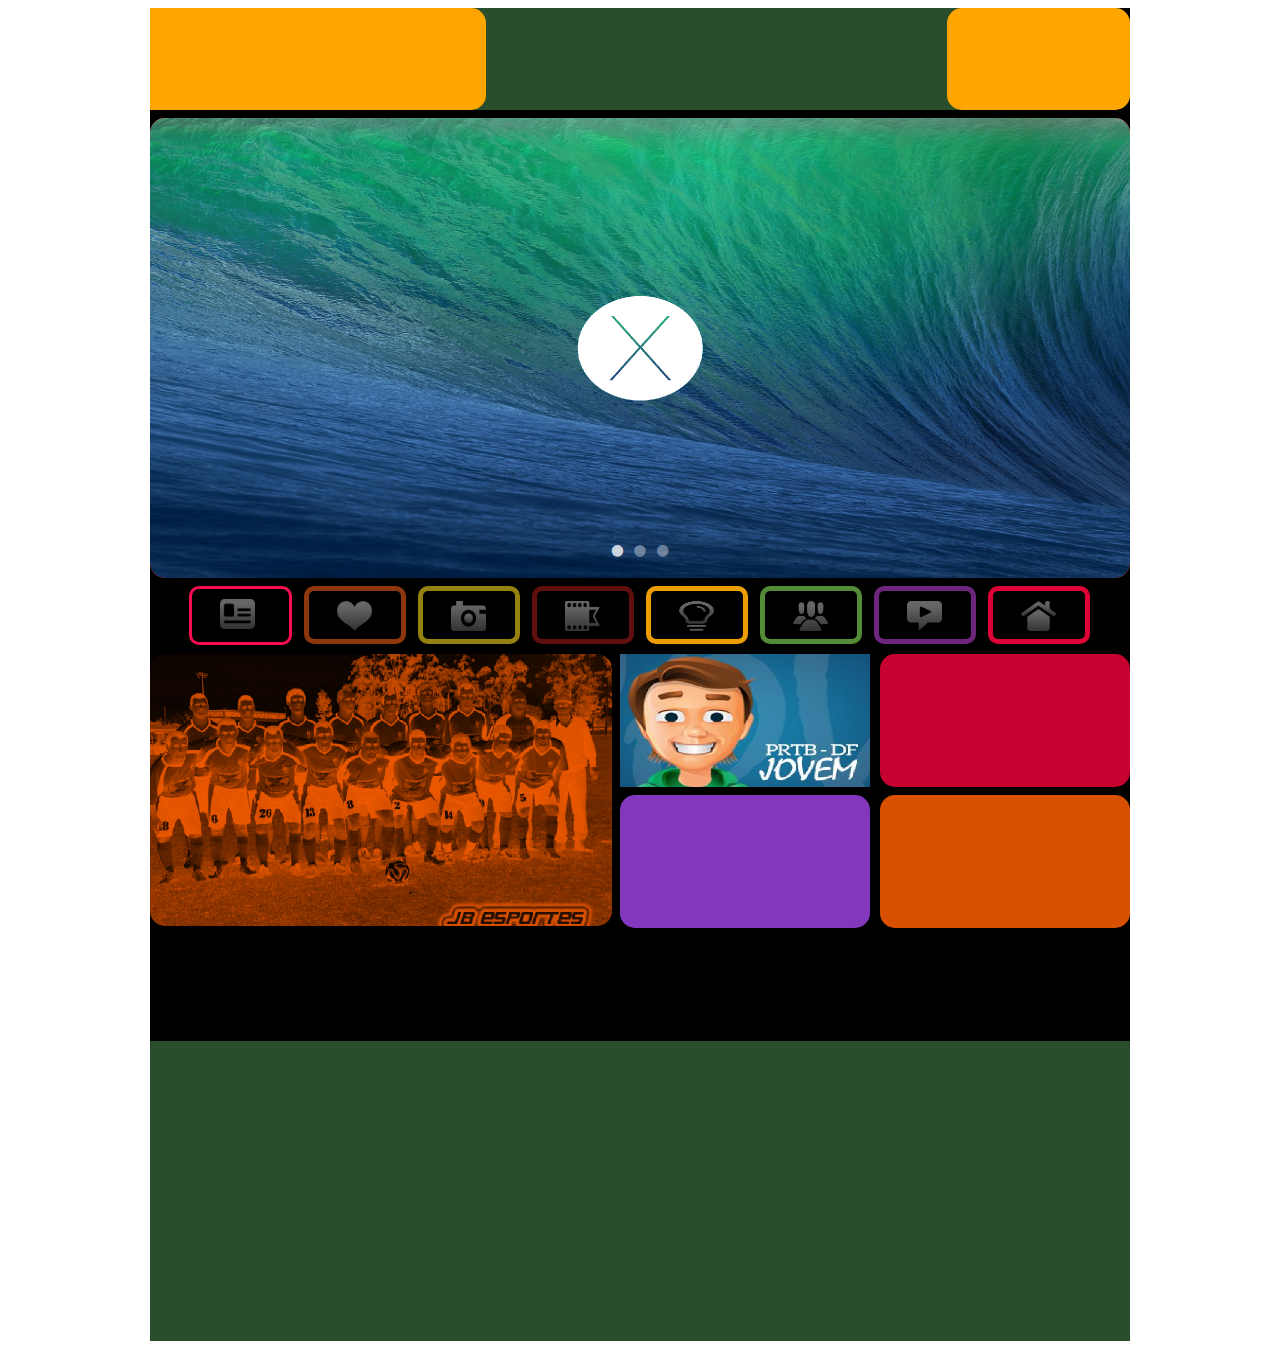
==== index.html @ 0f6cc9ff "First Commit" ====
<!DOCTYPE html PUBLIC "-//W3C//DTD XHTML 1.0 Transitional//EN" "http://www.w3.org/TR/xhtml1/DTD/xhtml1-transitional.dtd">
<html xmlns="http://www.w3.org/1999/xhtml">
<head>
<meta http-equiv="Content-Type" content="text/html; charset=UTF-8" />
<title>Untitled Document</title>

<link rel="stylesheet" href="css/estilo.css" type="text/css">
<link rel="stylesheet" href="css/gallery.theme.css">
<link rel="stylesheet" href="css/gallery.min.css">

</head>
<div id="main">
    <div id="header">
        <div id="logo"></div>
        <div id="social"></div>
    </div>
    <div id="content">
        <div id="slides">
            <div class="gallery items-3">
                <div id="item-1" class="control-operator"></div>
                <div id="item-2" class="control-operator"></div>
                <div id="item-3" class="control-operator"></div>

                <figure class="item">
                    <img src="images/slide1.png">
                </figure>

                <figure class="item">
                    <img src="images/slide1.png">
                </figure>

                <figure class="item">
                    <img src="images/slide1.png">
                </figure>

                <div class="controls">
                    <a href="#item-1" class="control-button">•</a>
                    <a href="#item-2" class="control-button">•</a>
                    <a href="#item-3" class="control-button">•</a>
                </div>
            </div>
        </div>

        
        <div id="barra-menu">
               <div class="botao1">
                   <img src="images/icons/icon1.png">
               </div>
               <div class="botao2">
                   <img src="images/icons/icon2.png">
               </div>
               <div class="botao3">
                   <img src="images/icons/icon3.png">
               </div>
               <div class="botao4">
                   <img src="images/icons/icon4.png"> 
               </div>
               <div class="botao5">
                   <img src="images/icons/icon5.png">
               </div>
               <div class="botao6">
                   <img src="images/icons/icon6.png">
               </div>
               <div class="botao7">
                   <img src="images/icons/icon9.png">
               </div>
               <div class="botao8">
                   <img src="images/icons/icon8.png">
               </div>
               
        </div>
        <div id="conteudos-central">
            <div id="conteudos-esquerda">
                <img src="images/img.png">
            </div>
            <div id="conteudos-direita">
                <div id="direita-top">
                    <div id="direita-top-esq">
                        <img src="images/jovem.png">
                    </div>
                    <div id="direita-top-dir"></div>
                </div>
                <div id="direita-bottom">
                    <div id="direita-bot-esq"></div>
                    <div id="direita-bot-dir"></div>
                </div>
            </div>
        </div>
    </div>
    <div id="footer">
        <div id="footer-infos">
            
        </div>
        <div id="footer-menu">
            
        </div>
    </div>
    </div>
    
    <div id="chat">
            <!-- begin olark code -->
<script data-cfasync="false" type='text/javascript'>/*<![CDATA[*/window.olark||(function(c){var f=window,d=document,l=f.location.protocol=="https:"?"https:":"http:",z=c.name,r="load";var nt=function(){
f[z]=function(){
(a.s=a.s||[]).push(arguments)};var a=f[z]._={
},q=c.methods.length;while(q--){(function(n){f[z][n]=function(){
f[z]("call",n,arguments)}})(c.methods[q])}a.l=c.loader;a.i=nt;a.p={
0:+new Date};a.P=function(u){
a.p[u]=new Date-a.p[0]};function s(){
a.P(r);f[z](r)}f.addEventListener?f.addEventListener(r,s,false):f.attachEvent("on"+r,s);var ld=function(){function p(hd){
hd="head";return["<",hd,"></",hd,"><",i,' onl' + 'oad="var d=',g,";d.getElementsByTagName('head')[0].",j,"(d.",h,"('script')).",k,"='",l,"//",a.l,"'",'"',"></",i,">"].join("")}var i="body",m=d[i];if(!m){
return setTimeout(ld,100)}a.P(1);var j="appendChild",h="createElement",k="src",n=d[h]("div"),v=n[j](d[h](z)),b=d[h]("iframe"),g="document",e="domain",o;n.style.display="none";m.insertBefore(n,m.firstChild).id=z;b.frameBorder="0";b.id=z+"-loader";if(/MSIE[ ]+6/.test(navigator.userAgent)){
b.src="javascript:false"}b.allowTransparency="true";v[j](b);try{
b.contentWindow[g].open()}catch(w){
c[e]=d[e];o="javascript:var d="+g+".open();d.domain='"+d.domain+"';";b[k]=o+"void(0);"}try{
var t=b.contentWindow[g];t.write(p());t.close()}catch(x){
b[k]=o+'d.write("'+p().replace(/"/g,String.fromCharCode(92)+'"')+'");d.close();'}a.P(2)};ld()};nt()})({
loader: "static.olark.com/jsclient/loader0.js",name:"olark",methods:["configure","extend","declare","identify"]});
/* custom configuration goes here (www.olark.com/documentation) */
olark.identify('1331-136-10-3787');/*]]>*/</script><noscript><a href="https://www.olark.com/site/1331-136-10-3787/contact" title="Contact us" target="_blank">Questions? Feedback?</a> powered by <a href="http://www.olark.com?welcome" title="Olark live chat software">Olark live chat software</a></noscript>
<!-- end olark code -->
        </div>
<body>
</body>
</html>
---- css/estilo.css ----
#main {
    height:auto:;
    width:980px;
    background:#000;
    margin:auto;
    position: relative;
}    


#header {
    width:980px;
    height:102px;
    background: #2a4e2c;
    border-radius:15px 15px 15px 15px;
    -webkit-border-radius:15px 15px 15px 15px;
    -moz-border-radius:15px 15px 15px 15px;
    
}
#logo {
 width:336px;
    height:102px;
    background:orange;
    float:left;
    border-radius:0 15px 15px 0;
    -webkit-border-radius:0 15px 15px 0;
    -moz-border-radius:15px 15px 15px 0;
    
}
#social{
    width:183px;
    height:102px;
    background:orange;
    float:right;
    border-radius:15px 15px 15px 15px;
    -webkit-border-radius:15px 15px 15px 15px;
    -moz-border-radius:15px 15px 15px 15px;
    
}

#content {
    width: 980px;
    height: 1223px;
    background: #000;
    margin: 8px 0 8px 0;
    border-radius:15px 15px 15px 15px;
    -webkit-border-radius:15px 15px 15px 15px;
    -moz-border-radius:15px 15px 15px 15px;
    
}



#barra-menu {
    width:960px;
    height: 60px;
    margin:8px 0 0 39px;
    border-radius:15px 15px 15px 15px;
    -webkit-border-radius:15px 15px 15px 15px;
    -moz-border-radius:15px 15px 15px 15px;
}

#barra-menu img{
    width:35px;
    height: 30px;
    margin:10px 0 0 28px;


}
            
.botao1 {
    float:left;
    margin-right:12px;
    width:97px;
    height: 53px;
    background:transparent;
    border-radius: 10px 10px 10px 10px;
    -moz-border-radius: 10px 10px 10px 10px;
    -webkit-border-radius: 10px 10px 10px 10px;
    border: 3px solid #fa0d50;  
}
.botao1:hover {
    float:left;
    margin-right:12px;
    width:97px;
    height: 53px;
    background: rgba(247,215,210,1);
background: -moz-linear-gradient(top, rgba(247,215,210,1) 0%, rgba(246,41,12,1) 51%, rgba(231,56,39,1) 82%, rgba(231,56,39,1) 100%);
background: -webkit-gradient(left top, left bottom, color-stop(0%, rgba(247,215,210,1)), color-stop(51%, rgba(246,41,12,1)), color-stop(82%, rgba(231,56,39,1)), color-stop(100%, rgba(231,56,39,1)));
background: -webkit-linear-gradient(top, rgba(247,215,210,1) 0%, rgba(246,41,12,1) 51%, rgba(231,56,39,1) 82%, rgba(231,56,39,1) 100%);
background: -o-linear-gradient(top, rgba(247,215,210,1) 0%, rgba(246,41,12,1) 51%, rgba(231,56,39,1) 82%, rgba(231,56,39,1) 100%);
background: -ms-linear-gradient(top, rgba(247,215,210,1) 0%, rgba(246,41,12,1) 51%, rgba(231,56,39,1) 82%, rgba(231,56,39,1) 100%);
background: linear-gradient(to bottom, rgba(247,215,210,1) 0%, rgba(246,41,12,1) 51%, rgba(231,56,39,1) 82%, rgba(231,56,39,1) 100%);
filter: progid:DXImageTransform.Microsoft.gradient( startColorstr='#f7d7d2', endColorstr='#e73827', GradientType=0 );
    border-radius: 10px 10px 10px 10px;
    -moz-border-radius: 10px 10px 10px 10px;
    -webkit-border-radius: 10px 10px 10px 10px;
    border: 3px solid #fa0d50;  
}

.botao2 {
    float:left;
    margin-right:12px;
    width: 92px;
    height: 48px;
    background:transparent;
    border-radius: 10px 10px 10px 10px;
    -moz-border-radius: 10px 10px 10px 10px;
    -webkit-border-radius: 10px 10px 10px 10px;
    border: 5px solid #8E370D;  
}
.botao3 {
    float:left;
    margin-right:12px;
    width:92px;
    height: 48px;
   background:transparent;
    border-radius: 10px 10px 10px 10px;
    -moz-border-radius: 10px 10px 10px 10px;
    -webkit-border-radius: 10px 10px 10px 10px;
    border: 5px solid #95810F;     
}
.botao4 {
    float:left;
    margin-right:12px;
    width:92px;
    height: 48px;
    background:transparent;
    border-radius: 10px 10px 10px 10px;
    -moz-border-radius: 10px 10px 10px 10px;
    -webkit-border-radius: 10px 10px 10px 10px;
    border: 5px solid #5F0F0D;     
}
.botao5 {
    float:left;
    margin-right:12px;
    width:92px;
    height: 48px;
    background:transparent;
    border-radius: 10px 10px 10px 10px;
    -moz-border-radius: 10px 10px 10px 10px;
    -webkit-border-radius: 10px 10px 10px 10px;
    border: 5px solid #ED9C04;    
}
.botao6 {
    float:left;
    margin-right:12px;
    width:92px;
    height: 48px;
    background:transparent;
    border-radius: 10px 10px 10px 10px;
    -moz-border-radius: 10px 10px 10px 10px;
    -webkit-border-radius: 10px 10px 10px 10px;
    border: 5px solid #548B37;  
}
.botao7 {
    float:left;
    margin-right:12px;
    width:92px;
    height: 48px;
    background:transparent;
    border-radius: 10px 10px 10px 10px;
    -moz-border-radius: 10px 10px 10px 10px;
    -webkit-border-radius: 10px 10px 10px 10px;
    border: 5px solid #6D267C;    
}
.botao8 {
    float:left;
    margin-right:12px;
    width:92px;
    height: 48px;
    background:transparent;
    border-radius: 10px 10px 10px 10px;
    -moz-border-radius: 10px 10px 10px 10px;
    -webkit-border-radius: 10px 10px 10px 10px;
    border: 5px solid #DE0336;    
}

#video {
    padding-top: 70px;
    width: 960px;
    height: 500px;
}

#conteudos-central {
    height: 272px;
    width: 980px;
    position: absolute;
    background:;
    margin-top:8px;
}

#conteudos-esquerda {
    float:left;
    left: 0px;
    top:0px;
    width: 462px;
    height: 272px;
    position:relative;
    background:#F25A00;
    border-radius:15px 15px 15px 15px;
    -webkit-border-radius:15px 15px 15px 15px;
    -moz-border-radius:15px 15px 15px 15px; 
        
}

#conteudos-direita {
   float: right;
    width: 510px;
    height: 272px;
    position: relative;
    border-radius:15px 15px 15px 15px;
    -webkit-border-radius:15px 15px 15px 15px;
    -moz-border-radius:15px 15px 15px 15px; 
    
}
#direita-top{
    width:510px;
    height: 133px;
    
    margin-bottom:8px;
    border-radius:15px 15px 15px 15px;
    -webkit-border-radius:15px 15px 15px 15px;
    -moz-border-radius:15px 15px 15px 15px; 
}
#direita-top-esq{
    width:250px;
    height:133px;
    background:#E89A03;
    float:left;
    border-radius:15px 15px 15px 15px;
    -webkit-border-radius:15px 15px 15px 15px;
    -moz-border-radius:15px 15px 15px 15px; 
}
#direita-top-dir{
    width:250px;
    height:133px;
    background:#C60230;
    float:right;
    border-radius:15px 15px 15px 15px;
    -webkit-border-radius:15px 15px 15px 15px;
    -moz-border-radius:15px 15px 15px 15px; 
}
#direita-bottom{
    width:510px;
    height: 133px;
    bottom:0;
    border-radius:15px 15px 15px 15px;
    -webkit-border-radius:15px 15px 15px 15px;
    -moz-border-radius:15px 15px 15px 15px; 
}
#direita-bot-esq{
    width:250px;
    height:133px;
    background:#8237BC;
    float:left;
    border-radius:15px 15px 15px 15px;
    -webkit-border-radius:15px 15px 15px 15px;
    -moz-border-radius:15px 15px 15px 15px; 
}
#direita-bot-dir{
    width:250px;
    height:133px;
    background:#D95100;
    float:right;
    border-radius:15px 15px 15px 15px;
    -webkit-border-radius:15px 15px 15px 15px;
    -moz-border-radius:15px 15px 15px 15px; 
}

#footer {
    width: 980px;
    height: 300px;
    background: #2a4e2c;
    position: absolute;
    margin: auto;
    bottom: 0;
}
---- css/gallery.theme.css ----
.gallery .control-button {
  color: #ccc;
  color: rgba(255, 255, 255, 0.4);
}

.gallery .control-button:hover {
  color: white;
  color: rgba(255, 255, 255, 0.8);
}

/*
	Theme controls how everything looks in Gallery CSS.
*/
.gallery {
  position: relative;
    margin: 0;
    padding:0;
    left:0;
    top:0;
    width:980px;
    height:460px;
    background:#D80B00;
    border-radius:15px 15px 15px 15px;
    -webkit-border-radius:15px 15px 15px 15px;
    -moz-border-radius:15px 15px 15px 15px;
}
.gallery .item {
  height: inherit;
    width: inherit;
    top:0;
    left:0;
    margin:0;
    padding:0;
    background:#D80B00;
    border-radius:15px 15px 15px 15px;
    -webkit-border-radius:15px 15px 15px 15px;
    -moz-border-radius:15px 15px 15px 15px;
  overflow: hidden;
  text-align: center;
}
.gallery .controls {
  position: absolute;
  bottom: 0;
  width: 100%;
  text-align: center;
}
.gallery .control-button {
  display: inline-block;
  margin: 0 .02em;
  font-size: 3em;
  text-align: center;
  text-decoration: none;
  transition: color .1s;
}
---- css/gallery.min.css ----
.gallery .control-operator:target~.controls .control-button{color:#ccc;color:rgba(255,255,255,.4)}.gallery .control-button:first-of-type,.gallery .control-operator:nth-of-type(1):target~.controls .control-button:nth-of-type(1),.gallery .control-operator:nth-of-type(2):target~.controls .control-button:nth-of-type(2),.gallery .control-operator:nth-of-type(3):target~.controls .control-button:nth-of-type(3),.gallery .control-operator:nth-of-type(4):target~.controls .control-button:nth-of-type(4),.gallery .control-operator:nth-of-type(5):target~.controls .control-button:nth-of-type(5){color:#fff;color:rgba(255,255,255,.8)}.gallery .item:first-of-type{position:static;pointer-events:auto;opacity:1}.gallery .item{position:absolute;top:0;left:0;width:100%;height:100%;pointer-events:none;opacity:0;transition:opacity .5s}.gallery .control-operator{display:none}.gallery .control-operator:target~.item{pointer-events:none;opacity:0;animation:none}.gallery .control-operator:target~.controls .control-button{animation:none}@keyframes controlAnimation-2{0%{color:#ccc;color:rgba(255,255,255,.4)}14.3%,50%{color:#fff;color:rgba(255,255,255,.8)}64.3%,100%{color:#ccc;color:rgba(255,255,255,.4)}}@keyframes galleryAnimation-2{0%{opacity:0}14.3%,50%{opacity:1}64.3%,100%{opacity:0}}.gallery .control-operator:nth-of-type(1):target~.item:nth-of-type(1){pointer-events:auto;opacity:1}.gallery .control-operator:nth-of-type(2):target~.item:nth-of-type(2){pointer-events:auto;opacity:1}.items-2.autoplay .control-button{animation:controlAnimation-2 14s infinite}.items-2.autoplay .item{animation:galleryAnimation-2 14s infinite}.items-2 .control-button:nth-of-type(1),.items-2 .item:nth-of-type(1){animation-delay:-2s}.items-2 .control-button:nth-of-type(2),.items-2 .item:nth-of-type(2){animation-delay:5s}@keyframes controlAnimation-3{0%{color:#ccc;color:rgba(255,255,255,.4)}9.5%,33.3%{color:#fff;color:rgba(255,255,255,.8)}42.9%,100%{color:#ccc;color:rgba(255,255,255,.4)}}@keyframes galleryAnimation-3{0%{opacity:0}9.5%,33.3%{opacity:1}42.9%,100%{opacity:0}}.gallery .control-operator:nth-of-type(1):target~.item:nth-of-type(1){pointer-events:auto;opacity:1}.gallery .control-operator:nth-of-type(2):target~.item:nth-of-type(2){pointer-events:auto;opacity:1}.gallery .control-operator:nth-of-type(3):target~.item:nth-of-type(3){pointer-events:auto;opacity:1}.items-3.autoplay .control-button{animation:controlAnimation-3 21s infinite}.items-3.autoplay .item{animation:galleryAnimation-3 21s infinite}.items-3 .control-button:nth-of-type(1),.items-3 .item:nth-of-type(1){animation-delay:-2s}.items-3 .control-button:nth-of-type(2),.items-3 .item:nth-of-type(2){animation-delay:5s}.items-3 .control-button:nth-of-type(3),.items-3 .item:nth-of-type(3){animation-delay:12s}@keyframes controlAnimation-4{0%{color:#ccc;color:rgba(255,255,255,.4)}7.1%,25%{color:#fff;color:rgba(255,255,255,.8)}32.1%,100%{color:#ccc;color:rgba(255,255,255,.4)}}@keyframes galleryAnimation-4{0%{opacity:0}7.1%,25%{opacity:1}32.1%,100%{opacity:0}}.gallery .control-operator:nth-of-type(1):target~.item:nth-of-type(1){pointer-events:auto;opacity:1}.gallery .control-operator:nth-of-type(2):target~.item:nth-of-type(2){pointer-events:auto;opacity:1}.gallery .control-operator:nth-of-type(3):target~.item:nth-of-type(3){pointer-events:auto;opacity:1}.gallery .control-operator:nth-of-type(4):target~.item:nth-of-type(4){pointer-events:auto;opacity:1}.items-4.autoplay .control-button{animation:controlAnimation-4 28s infinite}.items-4.autoplay .item{animation:galleryAnimation-4 28s infinite}.items-4 .control-button:nth-of-type(1),.items-4 .item:nth-of-type(1){animation-delay:-2s}.items-4 .control-button:nth-of-type(2),.items-4 .item:nth-of-type(2){animation-delay:5s}.items-4 .control-button:nth-of-type(3),.items-4 .item:nth-of-type(3){animation-delay:12s}.items-4 .control-button:nth-of-type(4),.items-4 .item:nth-of-type(4){animation-delay:19s}@keyframes controlAnimation-5{0%{color:#ccc;color:rgba(255,255,255,.4)}5.7%,20%{color:#fff;color:rgba(255,255,255,.8)}25.7%,100%{color:#ccc;color:rgba(255,255,255,.4)}}@keyframes galleryAnimation-5{0%{opacity:0}5.7%,20%{opacity:1}25.7%,100%{opacity:0}}.gallery .control-operator:nth-of-type(1):target~.item:nth-of-type(1){pointer-events:auto;opacity:1}.gallery .control-operator:nth-of-type(2):target~.item:nth-of-type(2){pointer-events:auto;opacity:1}.gallery .control-operator:nth-of-type(3):target~.item:nth-of-type(3){pointer-events:auto;opacity:1}.gallery .control-operator:nth-of-type(4):target~.item:nth-of-type(4){pointer-events:auto;opacity:1}.gallery .control-operator:nth-of-type(5):target~.item:nth-of-type(5){pointer-events:auto;opacity:1}.items-5.autoplay .control-button{animation:controlAnimation-5 35s infinite}.items-5.autoplay .item{animation:galleryAnimation-5 35s infinite}.items-5 .control-button:nth-of-type(1),.items-5 .item:nth-of-type(1){animation-delay:-2s}.items-5 .control-button:nth-of-type(2),.items-5 .item:nth-of-type(2){animation-delay:5s}.items-5 .control-button:nth-of-type(3),.items-5 .item:nth-of-type(3){animation-delay:12s}.items-5 .control-button:nth-of-type(4),.items-5 .item:nth-of-type(4){animation-delay:19s}.items-5 .control-button:nth-of-type(5),.items-5 .item:nth-of-type(5){animation-delay:26s}
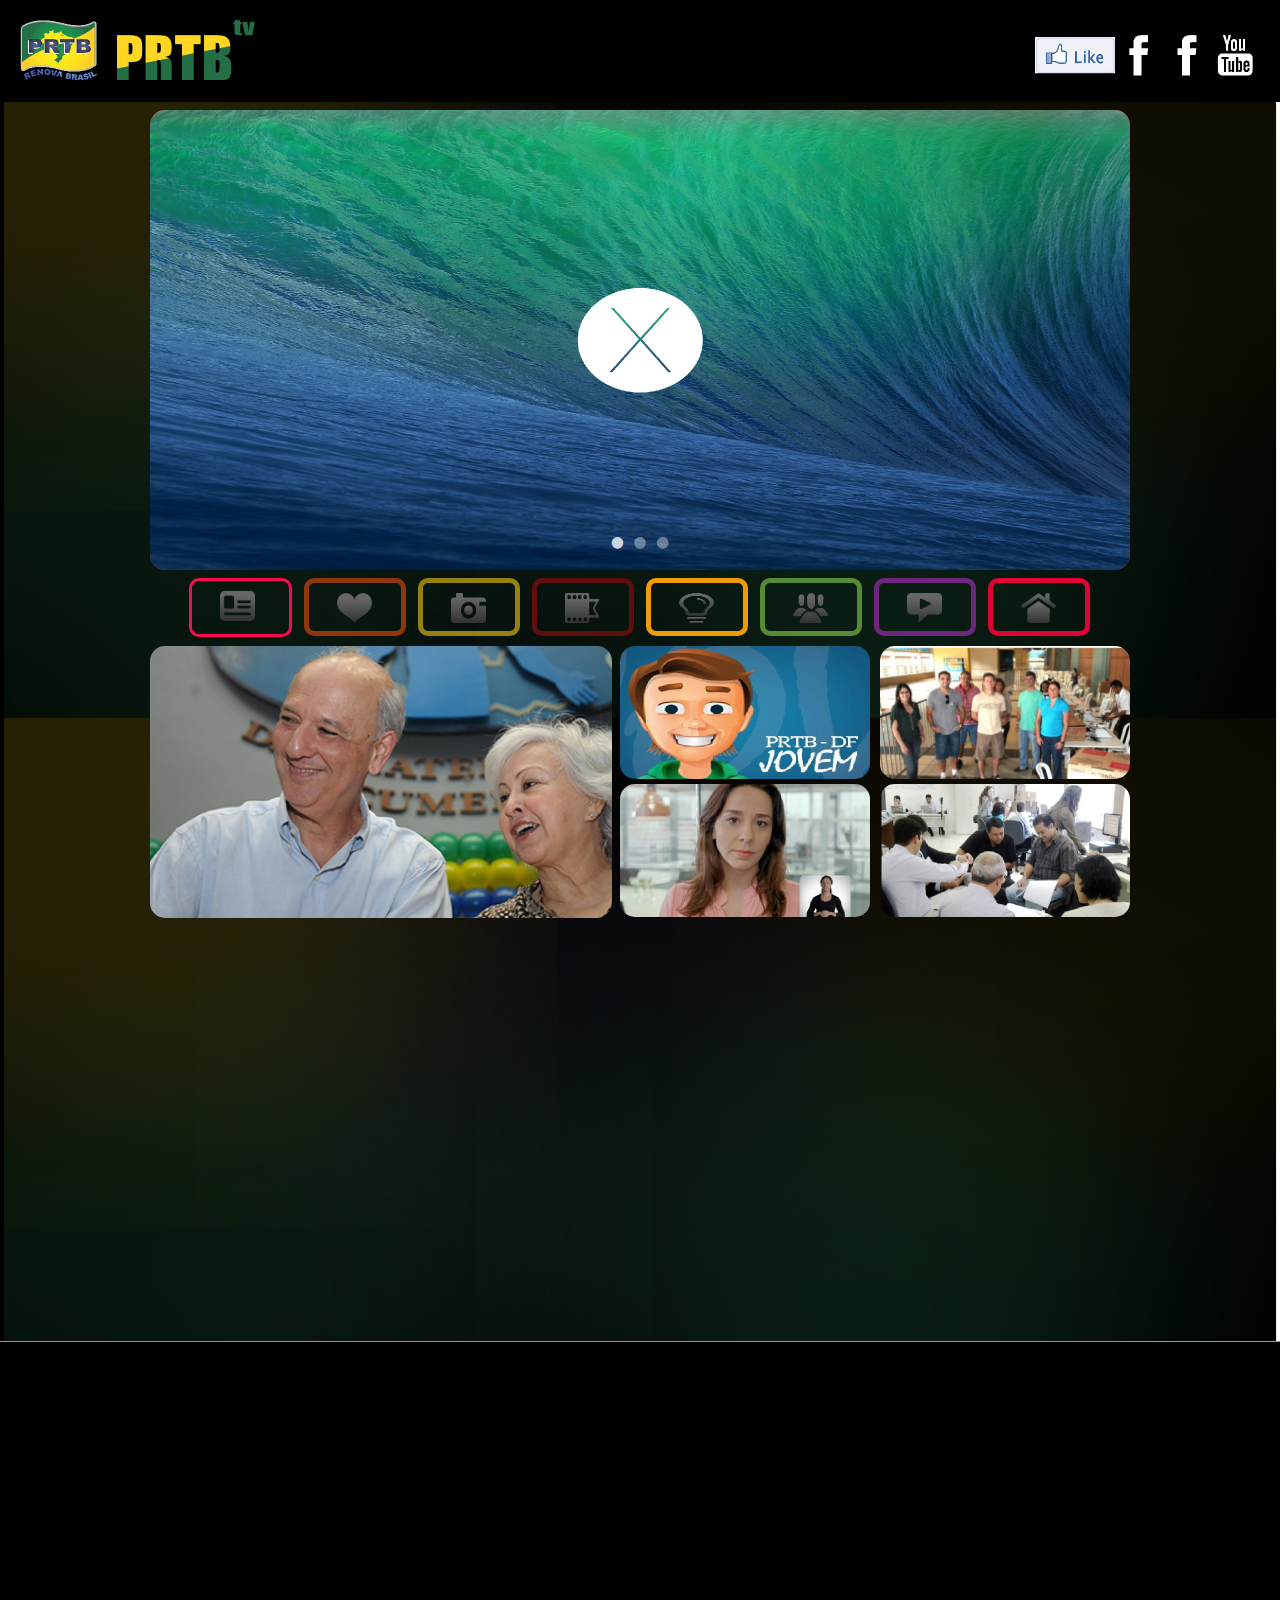
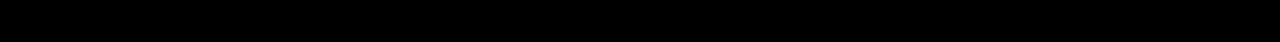
==== commit a3a5d15b: "Second Commit" ====
--- a/index.html
+++ b/index.html
@@ -7,13 +7,21 @@
 <link rel="stylesheet" href="css/estilo.css" type="text/css">
 <link rel="stylesheet" href="css/gallery.theme.css">
 <link rel="stylesheet" href="css/gallery.min.css">
+<script src="//ajax.googleapis.com/ajax/libs/jquery/1.11.1/jquery.min.js"></script>
+<script src="js/script.js" type="text/javascript"></script>
 
 </head>
-<div id="main">
-    <div id="header">
-        <div id="logo"></div>
-        <div id="social"></div>
+ <div id="header">
+        <div id="logo">
+            <img src="images/logo.png">
+            <img src="images/texto-topo.png">
+        </div>
+        <div id="social">
+            <img src="images/icons/social.png">
+        </div>
     </div>
+  <div id="main">
+   
     <div id="content">
         <div id="slides">
             <div class="gallery items-3">
@@ -71,13 +79,11 @@
         </div>
         <div id="conteudos-central">
             <div id="conteudos-esquerda">
-                <img src="images/img.png">
+                
             </div>
             <div id="conteudos-direita">
                 <div id="direita-top">
-                    <div id="direita-top-esq">
-                        <img src="images/jovem.png">
-                    </div>
+                    <div id="direita-top-esq"></div>
                     <div id="direita-top-dir"></div>
                 </div>
                 <div id="direita-bottom">
@@ -86,6 +92,14 @@
                 </div>
             </div>
         </div>
+         <div id="conteudos-central2">
+            <div id="central-esq2"></div>
+            <div id="central-dir2"></div>
+         </div>
+        </div>
+
+    </div>
+
     </div>
     <div id="footer">
         <div id="footer-infos">
@@ -94,7 +108,6 @@
         <div id="footer-menu">
             
         </div>
-    </div>
     </div>
     
     <div id="chat">
--- a/css/estilo.css
+++ b/css/estilo.css
@@ -1,47 +1,56 @@
-
+body{
+   margin:0;
+   width:100%;
+   padding: 0;
+   background-image: url("/images/bg.png");
+   background-size:100%;
+}
 #main {
-    height:auto:;
-    width:980px;
-    background:#000;
+    width: 980px;
     margin:auto;
     position: relative;
+
 }    
 
 
 #header {
-    width:980px;
+    width:100%;
     height:102px;
-    background: #2a4e2c;
-    border-radius:15px 15px 15px 15px;
-    -webkit-border-radius:15px 15px 15px 15px;
-    -moz-border-radius:15px 15px 15px 15px;
+    background: #000;
     
 }
 #logo {
- width:336px;
+    width:336px;
     height:102px;
-    background:orange;
     float:left;
     border-radius:0 15px 15px 0;
     -webkit-border-radius:0 15px 15px 0;
     -moz-border-radius:15px 15px 15px 0;
     
 }
+#logo img{
+    float:left;
+    margin:20px 0 0 20px;
+   cursor:pointer;
+}
 #social{
     width:183px;
     height:102px;
-    background:orange;
     float:right;
     border-radius:15px 15px 15px 15px;
     -webkit-border-radius:15px 15px 15px 15px;
     -moz-border-radius:15px 15px 15px 15px;
     
+}
+#social img{
+    float:right;
+    margin:30px 20px 0 0;
 }
 
 #content {
     width: 980px;
     height: 1223px;
-    background: #000;
+
     margin: 8px 0 8px 0;
     border-radius:15px 15px 15px 15px;
     -webkit-border-radius:15px 15px 15px 15px;
@@ -185,7 +194,7 @@
 #conteudos-central {
     height: 272px;
     width: 980px;
-    position: absolute;
+    position: relative;
     background:;
     margin-top:8px;
 }
@@ -197,10 +206,34 @@
     width: 462px;
     height: 272px;
     position:relative;
-    background:#F25A00;
-    border-radius:15px 15px 15px 15px;
-    -webkit-border-radius:15px 15px 15px 15px;
-    -moz-border-radius:15px 15px 15px 15px; 
+    background-image: url("/images/Arruda-Weslian.jpg");
+   background-size:115%;
+    border-radius:15px 15px 15px 15px;
+    -webkit-border-radius:15px 15px 15px 15px;
+    -moz-border-radius:15px 15px 15px 15px;
+      -webkit-transition:	all 0.5s linear;
+	-moz-transition: all 0.5s linear;
+	-o-transition: all 0.5s linear;
+	transition: all 0.5s linear;
+        
+}
+
+#conteudos-esquerda:hover {
+    float:left;
+    left: 0px;
+    top:0px;
+    width: 462px;
+    height: 272px;
+    position:relative;
+    background-image: url("/images/Arruda-Weslian.jpg");
+   background-size:130%;
+    border-radius:15px 15px 15px 15px;
+    -webkit-border-radius:15px 15px 15px 15px;
+    -moz-border-radius:15px 15px 15px 15px;
+      -webkit-transition:	all 0.5s linear;
+	-moz-transition: all 0.5s linear;
+	-o-transition: all 0.5s linear;
+	transition: all 0.5s linear;
         
 }
 
@@ -214,10 +247,10 @@
     -moz-border-radius:15px 15px 15px 15px; 
     
 }
-#direita-top{
+#direita-top, {
     width:510px;
     height: 133px;
-    
+
     margin-bottom:8px;
     border-radius:15px 15px 15px 15px;
     -webkit-border-radius:15px 15px 15px 15px;
@@ -226,20 +259,60 @@
 #direita-top-esq{
     width:250px;
     height:133px;
-    background:#E89A03;
-    float:left;
-    border-radius:15px 15px 15px 15px;
-    -webkit-border-radius:15px 15px 15px 15px;
-    -moz-border-radius:15px 15px 15px 15px; 
+   background-image: url("/images/jovem.png");
+    float:left;
+    border-radius:15px 15px 15px 15px;
+    -webkit-border-radius:15px 15px 15px 15px;
+    -moz-border-radius:15px 15px 15px 15px;
+      background-size:100%;
+   -webkit-transition:	all 0.5s linear;
+	-moz-transition: all 0.5s linear;
+	-o-transition: all 0.5s linear;
+	transition: all 0.5s linear;
+
+}
+#direita-top-esq:hover{
+    width:250px;
+    height:133px;
+   background-image: url("/images/jovem.png");
+    float:left;
+    border-radius:15px 15px 15px 15px;
+    -webkit-border-radius:15px 15px 15px 15px;
+    -moz-border-radius:15px 15px 15px 15px;
+      background-size:130%;
+   -webkit-transition:	all 0.5s linear;
+	-moz-transition: all 0.5s linear;
+	-o-transition: all 0.5s linear;
+	transition: all 0.5s linear;
+
 }
 #direita-top-dir{
     width:250px;
     height:133px;
-    background:#C60230;
-    float:right;
-    border-radius:15px 15px 15px 15px;
-    -webkit-border-radius:15px 15px 15px 15px;
-    -moz-border-radius:15px 15px 15px 15px; 
+    background-image: url("/images/esp1.png");
+    float:right;
+    border-radius:15px 15px 15px 15px;
+    -webkit-border-radius:15px 15px 15px 15px;
+    -moz-border-radius:15px 15px 15px 15px;
+      background-size:100%;
+   -webkit-transition:	all 0.5s linear;
+	-moz-transition: all 0.5s linear;
+	-o-transition: all 0.5s linear;
+	transition: all 0.5s linear;
+}
+#direita-top-dir:hover{
+    width:250px;
+    height:133px;
+    background-image: url("/images/esp1.png");
+    float:right;
+    border-radius:15px 15px 15px 15px;
+    -webkit-border-radius:15px 15px 15px 15px;
+    -moz-border-radius:15px 15px 15px 15px;
+      background-size:130%;
+   -webkit-transition:	all 0.5s linear;
+	-moz-transition: all 0.5s linear;
+	-o-transition: all 0.5s linear;
+	transition: all 0.5s linear;
 }
 #direita-bottom{
     width:510px;
@@ -252,30 +325,84 @@
 #direita-bot-esq{
     width:250px;
     height:133px;
-    background:#8237BC;
-    float:left;
+    background-image: url("/images/esp2.png");
+    float:left;
+    border-radius:15px 15px 15px 15px;
+    -webkit-border-radius:15px 15px 15px 15px;
+    -moz-border-radius:15px 15px 15px 15px;
+   margin-top:5px;
+   
+         background-size:100%;
+   -webkit-transition:	all 0.5s linear;
+	-moz-transition: all 0.5s linear;
+	-o-transition: all 0.5s linear;
+	transition: all 0.5s linear;
+}
+#direita-bot-esq:hover{
+    width:250px;
+    height:133px;
+    background-image: url("/images/esp2.png");
+    float:left;
+    border-radius:15px 15px 15px 15px;
+    -webkit-border-radius:15px 15px 15px 15px;
+    -moz-border-radius:15px 15px 15px 15px;
+   margin-top:5px;
+   
+         background-size:130%;
+   -webkit-transition:	all 0.5s linear;
+	-moz-transition: all 0.5s linear;
+	-o-transition: all 0.5s linear;
+	transition: all 0.5s linear;
+}
+
+#direita-bot-dir{
+    width:250px;
+    height:133px;
+    background-image: url("/images/esp3.png");
+   
+    float:right;
     border-radius:15px 15px 15px 15px;
     -webkit-border-radius:15px 15px 15px 15px;
     -moz-border-radius:15px 15px 15px 15px; 
-}
-#direita-bot-dir{
-    width:250px;
-    height:133px;
-    background:#D95100;
+   margin-top:5px;
+   background-size:100%;
+   -webkit-transition:	all 0.5s linear;
+	-moz-transition: all 0.5s linear;
+	-o-transition: all 0.5s linear;
+	transition: all 0.5s linear;
+
+}
+#direita-bot-dir:hover{
+    width:250px;
+    height:133px;
+    background-image: url("/images/esp3.png");
     float:right;
     border-radius:15px 15px 15px 15px;
     -webkit-border-radius:15px 15px 15px 15px;
     -moz-border-radius:15px 15px 15px 15px; 
+   margin-top:5px;
+   background-size:130%;
+   	-webkit-transition:	all 0.5s linear;
+	-moz-transition: all 0.5s linear;
+	-o-transition: all 20.5s linear;
+	transition: all 0.5s linear;
+
 }
 
 #footer {
-    width: 980px;
+    width: 100%;
+    border-top: 1px solid rgba(196, 201, 203, 0.75); 
     height: 300px;
-    background: #2a4e2c;
-    position: absolute;
+    background: #000;
+    position: relative;
     margin: auto;
     bottom: 0;
 }
-
-
-
+#central2{
+   width:300px;
+   height: 500px;
+   background:orange;
+}
+
+
+
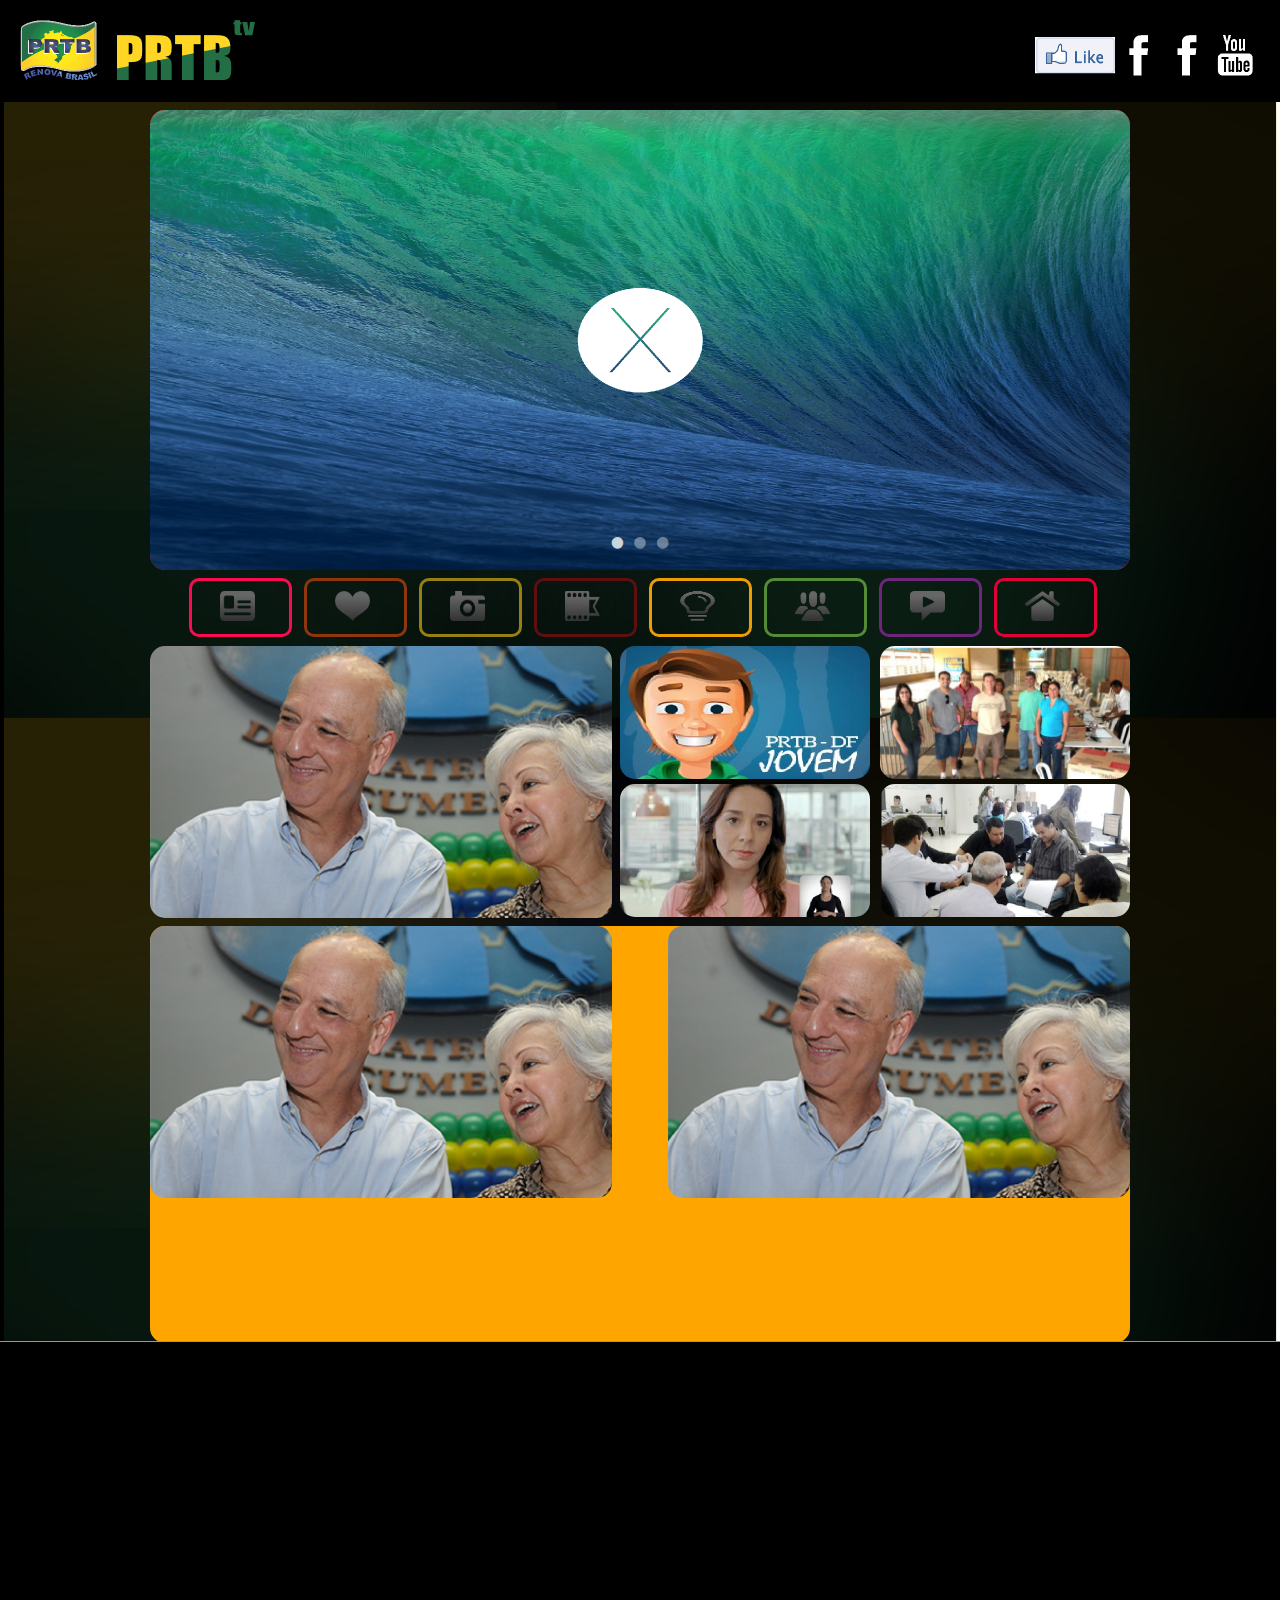
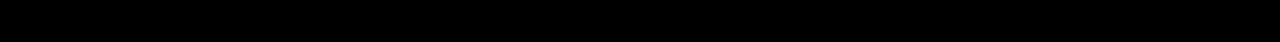
==== commit e6103242: "Atualizacoes" ====
--- a/index.html
+++ b/index.html
@@ -93,8 +93,15 @@
             </div>
         </div>
          <div id="conteudos-central2">
-            <div id="central-esq2"></div>
-            <div id="central-dir2"></div>
+            <div id="central-esq2">
+               <div id="central-esq2-top">
+                  <div id="cent-esq2-top-esq"></div>
+                  <div id="central-esq2-top-dir"></div>
+               </div>
+               <div id="central-esq2-bottom"></div>
+            </div>
+            <div id="central-dir2">
+            </div>
          </div>
         </div>
 
--- a/css/estilo.css
+++ b/css/estilo.css
@@ -91,8 +91,8 @@
 .botao1:hover {
     float:left;
     margin-right:12px;
-    width:97px;
-    height: 53px;
+    width:101px;
+    height: 57px;
     background: rgba(247,215,210,1);
 background: -moz-linear-gradient(top, rgba(247,215,210,1) 0%, rgba(246,41,12,1) 51%, rgba(231,56,39,1) 82%, rgba(231,56,39,1) 100%);
 background: -webkit-gradient(left top, left bottom, color-stop(0%, rgba(247,215,210,1)), color-stop(51%, rgba(246,41,12,1)), color-stop(82%, rgba(231,56,39,1)), color-stop(100%, rgba(231,56,39,1)));
@@ -104,85 +104,224 @@
     border-radius: 10px 10px 10px 10px;
     -moz-border-radius: 10px 10px 10px 10px;
     -webkit-border-radius: 10px 10px 10px 10px;
-    border: 3px solid #fa0d50;  
+    border: 1px solid #fa0d50;  
 }
 
 .botao2 {
     float:left;
     margin-right:12px;
-    width: 92px;
-    height: 48px;
-    background:transparent;
-    border-radius: 10px 10px 10px 10px;
-    -moz-border-radius: 10px 10px 10px 10px;
-    -webkit-border-radius: 10px 10px 10px 10px;
-    border: 5px solid #8E370D;  
+    width:97px;
+    height: 53px;
+    background:transparent;
+    border-radius: 10px 10px 10px 10px;
+    -moz-border-radius: 10px 10px 10px 10px;
+    -webkit-border-radius: 10px 10px 10px 10px;
+    border: 3px solid #8E370D;
+
+}
+.botao2:hover {
+    float:left;
+    margin-right:12px;
+    width:101px;
+    height: 57px;
+    background:transparent;
+    border-radius: 10px 10px 10px 10px;
+    -moz-border-radius: 10px 10px 10px 10px;
+    -webkit-border-radius: 10px 10px 10px 10px;
+    border: 1px solid #8E370D;
+background: rgba(235,134,87,1);
+background: -moz-linear-gradient(top, rgba(235,134,87,1) 0%, rgba(184,88,46,0.99) 50%, rgba(179,77,30,0.99) 51%, rgba(142,55,13,0.99) 74%, rgba(209,102,52,0.98) 100%);
+background: -webkit-gradient(left top, left bottom, color-stop(0%, rgba(235,134,87,1)), color-stop(50%, rgba(184,88,46,0.99)), color-stop(51%, rgba(179,77,30,0.99)), color-stop(74%, rgba(142,55,13,0.99)), color-stop(100%, rgba(209,102,52,0.98)));
+background: -webkit-linear-gradient(top, rgba(235,134,87,1) 0%, rgba(184,88,46,0.99) 50%, rgba(179,77,30,0.99) 51%, rgba(142,55,13,0.99) 74%, rgba(209,102,52,0.98) 100%);
+background: -o-linear-gradient(top, rgba(235,134,87,1) 0%, rgba(184,88,46,0.99) 50%, rgba(179,77,30,0.99) 51%, rgba(142,55,13,0.99) 74%, rgba(209,102,52,0.98) 100%);
+background: -ms-linear-gradient(top, rgba(235,134,87,1) 0%, rgba(184,88,46,0.99) 50%, rgba(179,77,30,0.99) 51%, rgba(142,55,13,0.99) 74%, rgba(209,102,52,0.98) 100%);
+background: linear-gradient(to bottom, rgba(235,134,87,1) 0%, rgba(184,88,46,0.99) 50%, rgba(179,77,30,0.99) 51%, rgba(142,55,13,0.99) 74%, rgba(209,102,52,0.98) 100%);
+filter: progid:DXImageTransform.Microsoft.gradient( startColorstr='#eb8657', endColorstr='#d16634', GradientType=0 );
 }
 .botao3 {
     float:left;
     margin-right:12px;
-    width:92px;
-    height: 48px;
+    width:97px;
+    height: 53px;
    background:transparent;
     border-radius: 10px 10px 10px 10px;
     -moz-border-radius: 10px 10px 10px 10px;
     -webkit-border-radius: 10px 10px 10px 10px;
-    border: 5px solid #95810F;     
+    border: 3px solid #95810F; 
+
+}
+.botao3:hover {
+    float:left;
+    margin-right:12px;
+    width:101px;
+    height: 57px;
+   background:transparent;
+    border-radius: 10px 10px 10px 10px;
+    -moz-border-radius: 10px 10px 10px 10px;
+    -webkit-border-radius: 10px 10px 10px 10px;
+    border: 1px solid #95810F; 
+   background: rgba(245,231,155,1);
+background: -moz-linear-gradient(top, rgba(245,231,155,1) 0%, rgba(168,147,28,0.99) 50%, rgba(179,156,29,0.99) 51%, rgba(149,129,15,0.99) 74%, rgba(199,175,42,0.98) 100%);
+background: -webkit-gradient(left top, left bottom, color-stop(0%, rgba(245,231,155,1)), color-stop(50%, rgba(168,147,28,0.99)), color-stop(51%, rgba(179,156,29,0.99)), color-stop(74%, rgba(149,129,15,0.99)), color-stop(100%, rgba(199,175,42,0.98)));
+background: -webkit-linear-gradient(top, rgba(245,231,155,1) 0%, rgba(168,147,28,0.99) 50%, rgba(179,156,29,0.99) 51%, rgba(149,129,15,0.99) 74%, rgba(199,175,42,0.98) 100%);
+background: -o-linear-gradient(top, rgba(245,231,155,1) 0%, rgba(168,147,28,0.99) 50%, rgba(179,156,29,0.99) 51%, rgba(149,129,15,0.99) 74%, rgba(199,175,42,0.98) 100%);
+background: -ms-linear-gradient(top, rgba(245,231,155,1) 0%, rgba(168,147,28,0.99) 50%, rgba(179,156,29,0.99) 51%, rgba(149,129,15,0.99) 74%, rgba(199,175,42,0.98) 100%);
+background: linear-gradient(to bottom, rgba(245,231,155,1) 0%, rgba(168,147,28,0.99) 50%, rgba(179,156,29,0.99) 51%, rgba(149,129,15,0.99) 74%, rgba(199,175,42,0.98) 100%);
+filter: progid:DXImageTransform.Microsoft.gradient( startColorstr='#f5e79b', endColorstr='#c7af2a', GradientType=0 );
 }
 .botao4 {
     float:left;
     margin-right:12px;
-    width:92px;
-    height: 48px;
-    background:transparent;
-    border-radius: 10px 10px 10px 10px;
-    -moz-border-radius: 10px 10px 10px 10px;
-    -webkit-border-radius: 10px 10px 10px 10px;
-    border: 5px solid #5F0F0D;     
+    width:97px;
+    height: 53px;
+    background:transparent;
+    border-radius: 10px 10px 10px 10px;
+    -moz-border-radius: 10px 10px 10px 10px;
+    -webkit-border-radius: 10px 10px 10px 10px;
+    border: 3px solid #5F0F0D;
+}
+.botao4:hover {
+    float:left;
+    margin-right:12px;
+    width:101px;
+    height: 57px;
+    background:transparent;
+    border-radius: 10px 10px 10px 10px;
+    -moz-border-radius: 10px 10px 10px 10px;
+    -webkit-border-radius: 10px 10px 10px 10px;
+    border: 1px solid #5F0F0D;
+   background: rgba(235,129,127,1);
+background: -moz-linear-gradient(top, rgba(235,129,127,1) 0%, rgba(95,15,13,0.99) 50%, rgba(95,15,13,0.99) 51%, rgba(133,30,28,0.99) 75%, rgba(163,42,42,0.98) 99%, rgba(163,42,42,0.98) 100%);
+background: -webkit-gradient(left top, left bottom, color-stop(0%, rgba(235,129,127,1)), color-stop(50%, rgba(95,15,13,0.99)), color-stop(51%, rgba(95,15,13,0.99)), color-stop(75%, rgba(133,30,28,0.99)), color-stop(99%, rgba(163,42,42,0.98)), color-stop(100%, rgba(163,42,42,0.98)));
+background: -webkit-linear-gradient(top, rgba(235,129,127,1) 0%, rgba(95,15,13,0.99) 50%, rgba(95,15,13,0.99) 51%, rgba(133,30,28,0.99) 75%, rgba(163,42,42,0.98) 99%, rgba(163,42,42,0.98) 100%);
+background: -o-linear-gradient(top, rgba(235,129,127,1) 0%, rgba(95,15,13,0.99) 50%, rgba(95,15,13,0.99) 51%, rgba(133,30,28,0.99) 75%, rgba(163,42,42,0.98) 99%, rgba(163,42,42,0.98) 100%);
+background: -ms-linear-gradient(top, rgba(235,129,127,1) 0%, rgba(95,15,13,0.99) 50%, rgba(95,15,13,0.99) 51%, rgba(133,30,28,0.99) 75%, rgba(163,42,42,0.98) 99%, rgba(163,42,42,0.98) 100%);
+background: linear-gradient(to bottom, rgba(235,129,127,1) 0%, rgba(95,15,13,0.99) 50%, rgba(95,15,13,0.99) 51%, rgba(133,30,28,0.99) 75%, rgba(163,42,42,0.98) 99%, rgba(163,42,42,0.98) 100%);
+filter: progid:DXImageTransform.Microsoft.gradient( startColorstr='#eb817f', endColorstr='#a32a2a', GradientType=0 );
 }
 .botao5 {
     float:left;
     margin-right:12px;
-    width:92px;
-    height: 48px;
-    background:transparent;
-    border-radius: 10px 10px 10px 10px;
-    -moz-border-radius: 10px 10px 10px 10px;
-    -webkit-border-radius: 10px 10px 10px 10px;
-    border: 5px solid #ED9C04;    
+    width:97px;
+    height: 53px;
+    background:transparent;
+    border-radius: 10px 10px 10px 10px;
+    -moz-border-radius: 10px 10px 10px 10px;
+    -webkit-border-radius: 10px 10px 10px 10px;
+    border: 3px solid #ED9C04;
+}
+.botao5:hover {
+    float:left;
+    margin-right:12px;
+    width:101px;
+    height: 57px;
+    background:transparent;
+    border-radius: 10px 10px 10px 10px;
+    -moz-border-radius: 10px 10px 10px 10px;
+    -webkit-border-radius: 10px 10px 10px 10px;
+    border: 1px solid #ED9C04;
+   background: rgba(240,194,108,1);
+background: -moz-linear-gradient(top, rgba(240,194,108,1) 0%, rgba(247,176,45,0.99) 50%, rgba(245,184,71,0.99) 51%, rgba(237,156,4,0.99) 75%, rgba(245,189,84,0.98) 99%, rgba(245,189,84,0.98) 100%);
+background: -webkit-gradient(left top, left bottom, color-stop(0%, rgba(240,194,108,1)), color-stop(50%, rgba(247,176,45,0.99)), color-stop(51%, rgba(245,184,71,0.99)), color-stop(75%, rgba(237,156,4,0.99)), color-stop(99%, rgba(245,189,84,0.98)), color-stop(100%, rgba(245,189,84,0.98)));
+background: -webkit-linear-gradient(top, rgba(240,194,108,1) 0%, rgba(247,176,45,0.99) 50%, rgba(245,184,71,0.99) 51%, rgba(237,156,4,0.99) 75%, rgba(245,189,84,0.98) 99%, rgba(245,189,84,0.98) 100%);
+background: -o-linear-gradient(top, rgba(240,194,108,1) 0%, rgba(247,176,45,0.99) 50%, rgba(245,184,71,0.99) 51%, rgba(237,156,4,0.99) 75%, rgba(245,189,84,0.98) 99%, rgba(245,189,84,0.98) 100%);
+background: -ms-linear-gradient(top, rgba(240,194,108,1) 0%, rgba(247,176,45,0.99) 50%, rgba(245,184,71,0.99) 51%, rgba(237,156,4,0.99) 75%, rgba(245,189,84,0.98) 99%, rgba(245,189,84,0.98) 100%);
+background: linear-gradient(to bottom, rgba(240,194,108,1) 0%, rgba(247,176,45,0.99) 50%, rgba(245,184,71,0.99) 51%, rgba(237,156,4,0.99) 75%, rgba(245,189,84,0.98) 99%, rgba(245,189,84,0.98) 100%);
+filter: progid:DXImageTransform.Microsoft.gradient( startColorstr='#f0c26c', endColorstr='#f5bd54', GradientType=0 );
+
 }
 .botao6 {
     float:left;
     margin-right:12px;
-    width:92px;
-    height: 48px;
-    background:transparent;
-    border-radius: 10px 10px 10px 10px;
-    -moz-border-radius: 10px 10px 10px 10px;
-    -webkit-border-radius: 10px 10px 10px 10px;
-    border: 5px solid #548B37;  
+    width:97px;
+    height: 53px;
+    background:transparent;
+    border-radius: 10px 10px 10px 10px;
+    -moz-border-radius: 10px 10px 10px 10px;
+    -webkit-border-radius: 10px 10px 10px 10px;
+    border: 3px solid #548B37;
+
+}
+.botao6:hover {
+    float:left;
+    margin-right:12px;
+    width:101px;
+    height: 57px;
+    background:transparent;
+    border-radius: 10px 10px 10px 10px;
+    -moz-border-radius: 10px 10px 10px 10px;
+    -webkit-border-radius: 10px 10px 10px 10px;
+    border: 1px solid #548B37;
+   background: rgba(186,237,159,1);
+background: -moz-linear-gradient(top, rgba(186,237,159,1) 0%, rgba(97,161,63,0.99) 50%, rgba(102,173,64,0.99) 51%, rgba(84,139,55,0.99) 75%, rgba(120,189,83,0.98) 99%);
+background: -webkit-gradient(left top, left bottom, color-stop(0%, rgba(186,237,159,1)), color-stop(50%, rgba(97,161,63,0.99)), color-stop(51%, rgba(102,173,64,0.99)), color-stop(75%, rgba(84,139,55,0.99)), color-stop(99%, rgba(120,189,83,0.98)));
+background: -webkit-linear-gradient(top, rgba(186,237,159,1) 0%, rgba(97,161,63,0.99) 50%, rgba(102,173,64,0.99) 51%, rgba(84,139,55,0.99) 75%, rgba(120,189,83,0.98) 99%);
+background: -o-linear-gradient(top, rgba(186,237,159,1) 0%, rgba(97,161,63,0.99) 50%, rgba(102,173,64,0.99) 51%, rgba(84,139,55,0.99) 75%, rgba(120,189,83,0.98) 99%);
+background: -ms-linear-gradient(top, rgba(186,237,159,1) 0%, rgba(97,161,63,0.99) 50%, rgba(102,173,64,0.99) 51%, rgba(84,139,55,0.99) 75%, rgba(120,189,83,0.98) 99%);
+background: linear-gradient(to bottom, rgba(186,237,159,1) 0%, rgba(97,161,63,0.99) 50%, rgba(102,173,64,0.99) 51%, rgba(84,139,55,0.99) 75%, rgba(120,189,83,0.98) 99%);
+filter: progid:DXImageTransform.Microsoft.gradient( startColorstr='#baed9f', endColorstr='#78bd53', GradientType=0 );
 }
 .botao7 {
     float:left;
     margin-right:12px;
-    width:92px;
-    height: 48px;
-    background:transparent;
-    border-radius: 10px 10px 10px 10px;
-    -moz-border-radius: 10px 10px 10px 10px;
-    -webkit-border-radius: 10px 10px 10px 10px;
-    border: 5px solid #6D267C;    
+    width:97px;
+    height: 53px;
+    background:transparent;
+    border-radius: 10px 10px 10px 10px;
+    -moz-border-radius: 10px 10px 10px 10px;
+    -webkit-border-radius: 10px 10px 10px 10px;
+    border: 3px solid #6D267C;
+
+}
+.botao7:hover {
+    float:left;
+    margin-right:12px;
+    width:101px;
+    height: 57px;
+    background:transparent;
+    border-radius: 10px 10px 10px 10px;
+    -moz-border-radius: 10px 10px 10px 10px;
+    -webkit-border-radius: 10px 10px 10px 10px;
+    border: 1px solid #6D267C;
+   background: rgba(226,166,240,1);
+background: -moz-linear-gradient(top, rgba(226,166,240,1) 0%, rgba(142,58,161,0.99) 50%, rgba(126,48,148,0.99) 51%, rgba(109,38,124,0.99) 75%, rgba(169,90,189,0.98) 99%);
+background: -webkit-gradient(left top, left bottom, color-stop(0%, rgba(226,166,240,1)), color-stop(50%, rgba(142,58,161,0.99)), color-stop(51%, rgba(126,48,148,0.99)), color-stop(75%, rgba(109,38,124,0.99)), color-stop(99%, rgba(169,90,189,0.98)));
+background: -webkit-linear-gradient(top, rgba(226,166,240,1) 0%, rgba(142,58,161,0.99) 50%, rgba(126,48,148,0.99) 51%, rgba(109,38,124,0.99) 75%, rgba(169,90,189,0.98) 99%);
+background: -o-linear-gradient(top, rgba(226,166,240,1) 0%, rgba(142,58,161,0.99) 50%, rgba(126,48,148,0.99) 51%, rgba(109,38,124,0.99) 75%, rgba(169,90,189,0.98) 99%);
+background: -ms-linear-gradient(top, rgba(226,166,240,1) 0%, rgba(142,58,161,0.99) 50%, rgba(126,48,148,0.99) 51%, rgba(109,38,124,0.99) 75%, rgba(169,90,189,0.98) 99%);
+background: linear-gradient(to bottom, rgba(226,166,240,1) 0%, rgba(142,58,161,0.99) 50%, rgba(126,48,148,0.99) 51%, rgba(109,38,124,0.99) 75%, rgba(169,90,189,0.98) 99%);
+filter: progid:DXImageTransform.Microsoft.gradient( startColorstr='#e2a6f0', endColorstr='#a95abd', GradientType=0 );
 }
 .botao8 {
     float:left;
     margin-right:12px;
-    width:92px;
-    height: 48px;
-    background:transparent;
-    border-radius: 10px 10px 10px 10px;
-    -moz-border-radius: 10px 10px 10px 10px;
-    -webkit-border-radius: 10px 10px 10px 10px;
-    border: 5px solid #DE0336;    
+    width:97px;
+    height: 53px;
+    background:transparent;
+    border-radius: 10px 10px 10px 10px;
+    -moz-border-radius: 10px 10px 10px 10px;
+    -webkit-border-radius: 10px 10px 10px 10px;
+    border: 3px solid #DE0336;
+
+}
+.botao8:hover {
+    float:left;
+    margin-right:12px;
+    width:101px;
+    height: 57px;
+    background:transparent;
+    border-radius: 10px 10px 10px 10px;
+    -moz-border-radius: 10px 10px 10px 10px;
+    -webkit-border-radius: 10px 10px 10px 10px;
+    border: 1px solid #DE0336;
+   background: rgba(245,152,174,1);
+background: -moz-linear-gradient(top, rgba(245,152,174,1) 0%, rgba(245,46,93,0.99) 50%, rgba(240,84,120,0.99) 51%, rgba(224,16,64,0.99) 75%, rgba(227,73,109,0.98) 99%);
+background: -webkit-gradient(left top, left bottom, color-stop(0%, rgba(245,152,174,1)), color-stop(50%, rgba(245,46,93,0.99)), color-stop(51%, rgba(240,84,120,0.99)), color-stop(75%, rgba(224,16,64,0.99)), color-stop(99%, rgba(227,73,109,0.98)));
+background: -webkit-linear-gradient(top, rgba(245,152,174,1) 0%, rgba(245,46,93,0.99) 50%, rgba(240,84,120,0.99) 51%, rgba(224,16,64,0.99) 75%, rgba(227,73,109,0.98) 99%);
+background: -o-linear-gradient(top, rgba(245,152,174,1) 0%, rgba(245,46,93,0.99) 50%, rgba(240,84,120,0.99) 51%, rgba(224,16,64,0.99) 75%, rgba(227,73,109,0.98) 99%);
+background: -ms-linear-gradient(top, rgba(245,152,174,1) 0%, rgba(245,46,93,0.99) 50%, rgba(240,84,120,0.99) 51%, rgba(224,16,64,0.99) 75%, rgba(227,73,109,0.98) 99%);
+background: linear-gradient(to bottom, rgba(245,152,174,1) 0%, rgba(245,46,93,0.99) 50%, rgba(240,84,120,0.99) 51%, rgba(224,16,64,0.99) 75%, rgba(227,73,109,0.98) 99%);
+filter: progid:DXImageTransform.Microsoft.gradient( startColorstr='#f598ae', endColorstr='#e3496d', GradientType=0 );
 }
 
 #video {
@@ -398,11 +537,67 @@
     margin: auto;
     bottom: 0;
 }
-#central2{
-   width:300px;
-   height: 500px;
+#conteudos-central2{
+   width:980px;
+   height: 417px;
    background:orange;
-}
-
-
-
+   margin-top:8px;
+   border-radius:15px 15px 15px 15px;
+    -webkit-border-radius:15px 15px 15px 15px;
+    -moz-border-radius:15px 15px 15px 15px; 
+}
+#central-dir2{
+    float:right;
+    left: 0px;
+    top:0px;
+    width: 462px;
+    height: 272px;
+    position:relative;
+    background-image: url("/images/Arruda-Weslian.jpg");
+   background-size:115%;
+    border-radius:15px 15px 15px 15px;
+    -webkit-border-radius:15px 15px 15px 15px;
+    -moz-border-radius:15px 15px 15px 15px;
+      -webkit-transition:	all 0.5s linear;
+	-moz-transition: all 0.5s linear;
+	-o-transition: all 0.5s linear;
+	transition: all 0.5s linear;
+}#central-esq2{
+    float:left;
+    left: 0px;
+    top:0px;
+    width: 462px;
+    height: 272px;
+    position:relative;
+    background-image: url("/images/Arruda-Weslian.jpg");
+   background-size:115%;
+    border-radius:15px 15px 15px 15px;
+    -webkit-border-radius:15px 15px 15px 15px;
+    -moz-border-radius:15px 15px 15px 15px;
+      -webkit-transition:	all 0.5s linear;
+	-moz-transition: all 0.5s linear;
+	-o-transition: all 0.5s linear;
+	transition: all 0.5s linear;
+}
+
+
+
+
+#central-esq2-top {
+    width:510px;
+    height: 133px;
+
+    margin-bottom:8px;
+    border-radius:15px 15px 15px 15px;
+    -webkit-border-radius:15px 15px 15px 15px;
+    -moz-border-radius:15px 15px 15px 15px; 
+}
+#central-esq2-bot {
+    width:510px;
+    height: 133px;
+   background:red;
+    margin-bottom:8px;
+    border-radius:15px 15px 15px 15px;
+    -webkit-border-radius:15px 15px 15px 15px;
+    -moz-border-radius:15px 15px 15px 15px; 
+}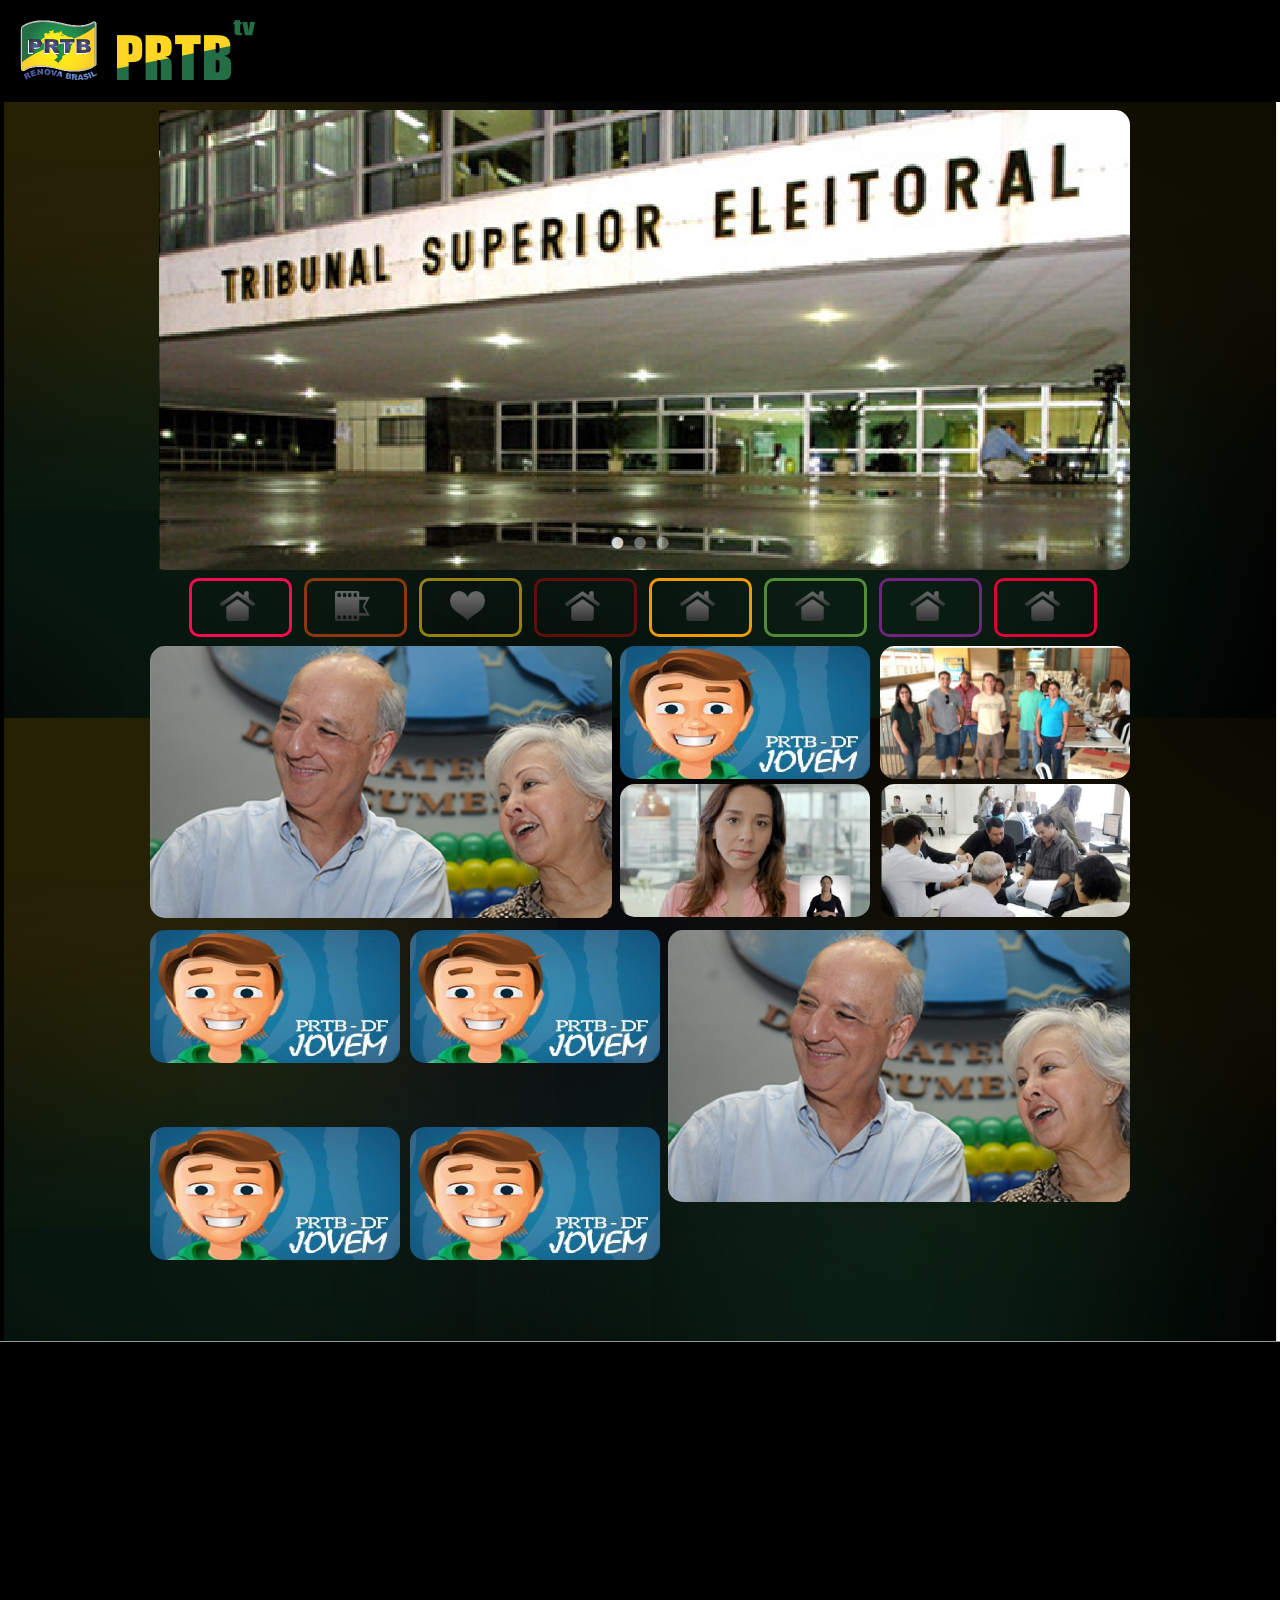
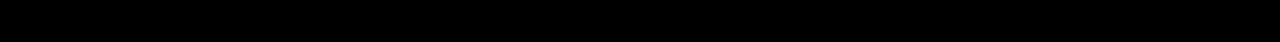
==== commit bad3ec9f: "Att index" ====
--- a/index.html
+++ b/index.html
@@ -11,34 +11,37 @@
 <script src="js/script.js" type="text/javascript"></script>
 
 </head>
- <div id="header">
-        <div id="logo">
-            <img src="images/logo.png">
-            <img src="images/texto-topo.png">
-        </div>
-        <div id="social">
-            <img src="images/icons/social.png">
-        </div>
+
+<body>
+<div id="header">
+    <div id="logo">
+        <img src="images/logo.png">
+        <img src="images/texto-topo.png">
     </div>
-  <div id="main">
-   
+    <div id="social">
+        <ul>
+            <li><a href=""></a></li>
+        </ul>
+    </div>
+</div>
+<div id="main">
     <div id="content">
         <div id="slides">
             <div class="gallery items-3">
                 <div id="item-1" class="control-operator"></div>
                 <div id="item-2" class="control-operator"></div>
                 <div id="item-3" class="control-operator"></div>
-
+                
                 <figure class="item">
-                    <img src="images/slide1.png">
+                    <img src="images/TSE.png">
                 </figure>
 
                 <figure class="item">
-                    <img src="images/slide1.png">
+                    <img src="images/adelia_1.png">
                 </figure>
 
                 <figure class="item">
-                    <img src="images/slide1.png">
+                    <img src="images/email-falso.png">
                 </figure>
 
                 <div class="controls">
@@ -48,39 +51,50 @@
                 </div>
             </div>
         </div>
-
-        
         <div id="barra-menu">
-               <div class="botao1">
-                   <img src="images/icons/icon1.png">
-               </div>
-               <div class="botao2">
-                   <img src="images/icons/icon2.png">
-               </div>
-               <div class="botao3">
-                   <img src="images/icons/icon3.png">
-               </div>
-               <div class="botao4">
-                   <img src="images/icons/icon4.png"> 
-               </div>
-               <div class="botao5">
-                   <img src="images/icons/icon5.png">
-               </div>
-               <div class="botao6">
-                   <img src="images/icons/icon6.png">
-               </div>
-               <div class="botao7">
-                   <img src="images/icons/icon9.png">
-               </div>
-               <div class="botao8">
-                   <img src="images/icons/icon8.png">
-               </div>
-               
+            <a href="index.html">
+                <div class="botao1">
+                    <img src="images/icons/icon8.png">
+                </div>
+            </a>
+            <a href="videos.html">
+                <div class="botao2">
+                    <img src="images/icons/icon4.png">
+                </div>
+            </a>
+            <a href="faladf.html">
+                <div class="botao3">
+                    <img src="images/icons/icon2.png">
+                </div>
+            </a>
+            <a href="index.html">
+                <div class="botao4">
+                    <img src="images/icons/icon8.png">
+                </div>
+            </a>
+            <a href="index.html">
+                <div class="botao5">
+                    <img src="images/icons/icon8.png">
+                </div>
+            </a>
+            <a href="index.html"> 
+                <div class="botao6">
+                    <img src="images/icons/icon8.png">
+                </div>
+            </a>
+            <a href="index.html">
+                <div class="botao7">
+                    <img src="images/icons/icon8.png">
+                </div>
+            </a>
+            <a href="index.html">
+                <div class="botao8">
+                    <img src="images/icons/icon8.png">
+                </div>
+            </a>
         </div>
         <div id="conteudos-central">
-            <div id="conteudos-esquerda">
-                
-            </div>
+            <div id="conteudos-esquerda"></div>
             <div id="conteudos-direita">
                 <div id="direita-top">
                     <div id="direita-top-esq"></div>
@@ -96,29 +110,24 @@
             <div id="central-esq2">
                <div id="central-esq2-top">
                   <div id="cent-esq2-top-esq"></div>
-                  <div id="central-esq2-top-dir"></div>
+                  <div id="cent-esq2-top-dir"></div>
                </div>
-               <div id="central-esq2-bottom"></div>
+               <div id="central-esq2-bottom">
+                   <div id="cent-esq2-bot-esq"></div>
+                   <div id="cent-esq2-bot-dir"></div>
+               </div>
             </div>
-            <div id="central-dir2">
-            </div>
+            <div id="central-dir2"></div>
          </div>
-        </div>
-
     </div>
-
-    </div>
-    <div id="footer">
-        <div id="footer-infos">
-            
-        </div>
-        <div id="footer-menu">
-            
-        </div>
-    </div>
+</div>
+<div id="footer">
+    <div id="footer-infos"></div>
+    <div id="footer-menu"></div>
+</div>
     
-    <div id="chat">
-            <!-- begin olark code -->
+<div id="chat">
+<!-- begin olark code -->
 <script data-cfasync="false" type='text/javascript'>/*<![CDATA[*/window.olark||(function(c){var f=window,d=document,l=f.location.protocol=="https:"?"https:":"http:",z=c.name,r="load";var nt=function(){
 f[z]=function(){
 (a.s=a.s||[]).push(arguments)};var a=f[z]._={
@@ -138,7 +147,7 @@
 /* custom configuration goes here (www.olark.com/documentation) */
 olark.identify('1331-136-10-3787');/*]]>*/</script><noscript><a href="https://www.olark.com/site/1331-136-10-3787/contact" title="Contact us" target="_blank">Questions? Feedback?</a> powered by <a href="http://www.olark.com?welcome" title="Olark live chat software">Olark live chat software</a></noscript>
 <!-- end olark code -->
-        </div>
-<body>
+</div>
+
 </body>
 </html>
--- a/css/estilo.css
+++ b/css/estilo.css
@@ -325,8 +325,8 @@
 }
 
 #video {
-    padding-top: 70px;
-    width: 960px;
+    margin-top:12px;
+    width: 980px;
     height: 500px;
 }
 
@@ -540,8 +540,8 @@
 #conteudos-central2{
    width:980px;
    height: 417px;
-   background:orange;
-   margin-top:8px;
+   
+   margin-top:12px;
    border-radius:15px 15px 15px 15px;
     -webkit-border-radius:15px 15px 15px 15px;
     -moz-border-radius:15px 15px 15px 15px; 
@@ -569,8 +569,6 @@
     width: 462px;
     height: 272px;
     position:relative;
-    background-image: url("/images/Arruda-Weslian.jpg");
-   background-size:115%;
     border-radius:15px 15px 15px 15px;
     -webkit-border-radius:15px 15px 15px 15px;
     -moz-border-radius:15px 15px 15px 15px;
@@ -587,17 +585,172 @@
     width:510px;
     height: 133px;
 
-    margin-bottom:8px;
+    margin-bottom:64px;
     border-radius:15px 15px 15px 15px;
     -webkit-border-radius:15px 15px 15px 15px;
     -moz-border-radius:15px 15px 15px 15px; 
 }
-#central-esq2-bot {
+#central-esq2-bottom {
     width:510px;
     height: 133px;
-   background:red;
     margin-bottom:8px;
     border-radius:15px 15px 15px 15px;
     -webkit-border-radius:15px 15px 15px 15px;
     -moz-border-radius:15px 15px 15px 15px; 
+}
+
+#cent-esq2-top-esq{
+    width:250px;
+    height:133px;
+    background-image: url("/images/jovem.png");
+    float:left;
+    border-radius:15px 15px 15px 15px;
+    -webkit-border-radius:15px 15px 15px 15px;
+    -moz-border-radius:15px 15px 15px 15px;
+      background-size:100%;
+   -webkit-transition:	all 0.5s linear;
+	-moz-transition: all 0.5s linear;
+	-o-transition: all 0.5s linear;
+	transition: all 0.5s linear;
+    opacity:1;
+	-moz-opacity: 1;
+	filter: alpha(opacity=100);
+}
+#cent-esq2-top-esq:hover{
+    width:250px;
+    height:133px;
+    background-image: url("/images/jovem.png");
+    float:left;
+    border-radius:15px 15px 15px 15px;
+    -webkit-border-radius:15px 15px 15px 15px;
+    -moz-border-radius:15px 15px 15px 15px;
+      background-size:100%;
+   -webkit-transition:	all 0.5s linear;
+	-moz-transition: all 0.5s linear;
+	-o-transition: all 0.5s linear;
+	transition: all 0.5s linear;
+    opacity:0.45;
+	-moz-opacity: 0.45;
+	filter: alpha(opacity=45);
+}
+#cent-esq2-top-dir{
+    width:250px;
+    height:133px;
+    background-image: url("/images/jovem.png");
+    float:right;
+    border-radius:15px 15px 15px 15px;
+    -webkit-border-radius:15px 15px 15px 15px;
+    -moz-border-radius:15px 15px 15px 15px;
+      background-size:100%;
+   -webkit-transition:	all 0.5s linear;
+	-moz-transition: all 0.5s linear;
+	-o-transition: all 0.5s linear;
+	transition: all 0.5s linear;
+    opacity:1;
+	-moz-opacity: 1;
+	filter: alpha(opacity=100);
+}
+#cent-esq2-top-dir:hover{
+    width:250px;
+    height:133px;
+    background-image: url("/images/jovem.png");
+    float:right;
+    border-radius:15px 15px 15px 15px;
+    -webkit-border-radius:15px 15px 15px 15px;
+    -moz-border-radius:15px 15px 15px 15px;
+      background-size:100%;
+   -webkit-transition:	all 0.5s linear;
+	-moz-transition: all 0.5s linear;
+	-o-transition: all 0.5s linear;
+	transition: all 0.5s linear;
+    opacity:0.45;
+	-moz-opacity: 0.45;
+	filter: alpha(opacity=45);
+}
+
+#cent-esq2-bot-esq{
+    width:250px;
+    height:133px;
+    background-image: url("/images/jovem.png");
+    float:left;
+    border-radius:15px 15px 15px 15px;
+    -webkit-border-radius:15px 15px 15px 15px;
+    -moz-border-radius:15px 15px 15px 15px;
+      background-size:100%;
+   -webkit-transition:	all 0.5s linear;
+	-moz-transition: all 0.5s linear;
+	-o-transition: all 0.5s linear;
+	transition: all 0.5s linear;
+    opacity:1;
+	-moz-opacity: 1;
+	filter: alpha(opacity=100);
+}
+#cent-esq2-bot-esq:hover{
+    width:250px;
+    height:133px;
+    background-image: url("/images/jovem.png");
+    float:left;
+    border-radius:15px 15px 15px 15px;
+    -webkit-border-radius:15px 15px 15px 15px;
+    -moz-border-radius:15px 15px 15px 15px;
+      background-size:100%;
+   -webkit-transition:	all 0.3s linear;
+	-moz-transition: all 0.3s linear;
+	-o-transition: all 0.3s linear;
+	transition: all 0.3s linear;
+    opacity:0.45;
+	-moz-opacity: 0.45;
+	filter: alpha(opacity=45);
+}
+#cent-esq2-bot-dir{
+    width:250px;
+    height:133px;
+    background-image: url("/images/jovem.png");
+    float:right;
+    border-radius:15px 15px 15px 15px;
+    -webkit-border-radius:15px 15px 15px 15px;
+    -moz-border-radius:15px 15px 15px 15px;
+      background-size:100%;
+   -webkit-transition:	all 0.3s linear;
+	-moz-transition: all 0.3s linear;
+	-o-transition: all 0.3s linear;
+	transition: all 0.3s linear;
+    	opacity:1;
+	-moz-opacity: 1;
+	filter: alpha(opacity=100);
+}
+#cent-esq2-bot-dir:hover{
+    width:250px;
+    height:133px;
+    background-image: url("/images/jovem.png");
+    float:right;
+    border-radius:15px 15px 15px 15px;
+    -webkit-border-radius:15px 15px 15px 15px;
+    -moz-border-radius:15px 15px 15px 15px;
+      background-size:100%;
+   -webkit-transition:	all 0.3s linear;
+	-moz-transition: all 0.3s linear;
+	-o-transition: all 0.3s linear;
+	transition: all 0.3s linear;
+    	opacity:0.45;
+	-moz-opacity: 0.45;
+	filter: alpha(opacity=45);
+}
+
+/*VIDEOS*/
+
+#videos{
+    width: 980px;
+    margin:auto;
+    position: relative;
+
+}
+
+/*FALA DF*/
+
+#faladf{
+    width: 980px;
+    margin:auto;
+    position: relative;
+
 }--- a/css/gallery.theme.css
+++ b/css/gallery.theme.css
@@ -19,7 +19,7 @@
     top:0;
     width:980px;
     height:460px;
-    background:#D80B00;
+    background:transparent;
     border-radius:15px 15px 15px 15px;
     -webkit-border-radius:15px 15px 15px 15px;
     -moz-border-radius:15px 15px 15px 15px;
@@ -31,7 +31,7 @@
     left:0;
     margin:0;
     padding:0;
-    background:#D80B00;
+    background:transparent;
     border-radius:15px 15px 15px 15px;
     -webkit-border-radius:15px 15px 15px 15px;
     -moz-border-radius:15px 15px 15px 15px;
